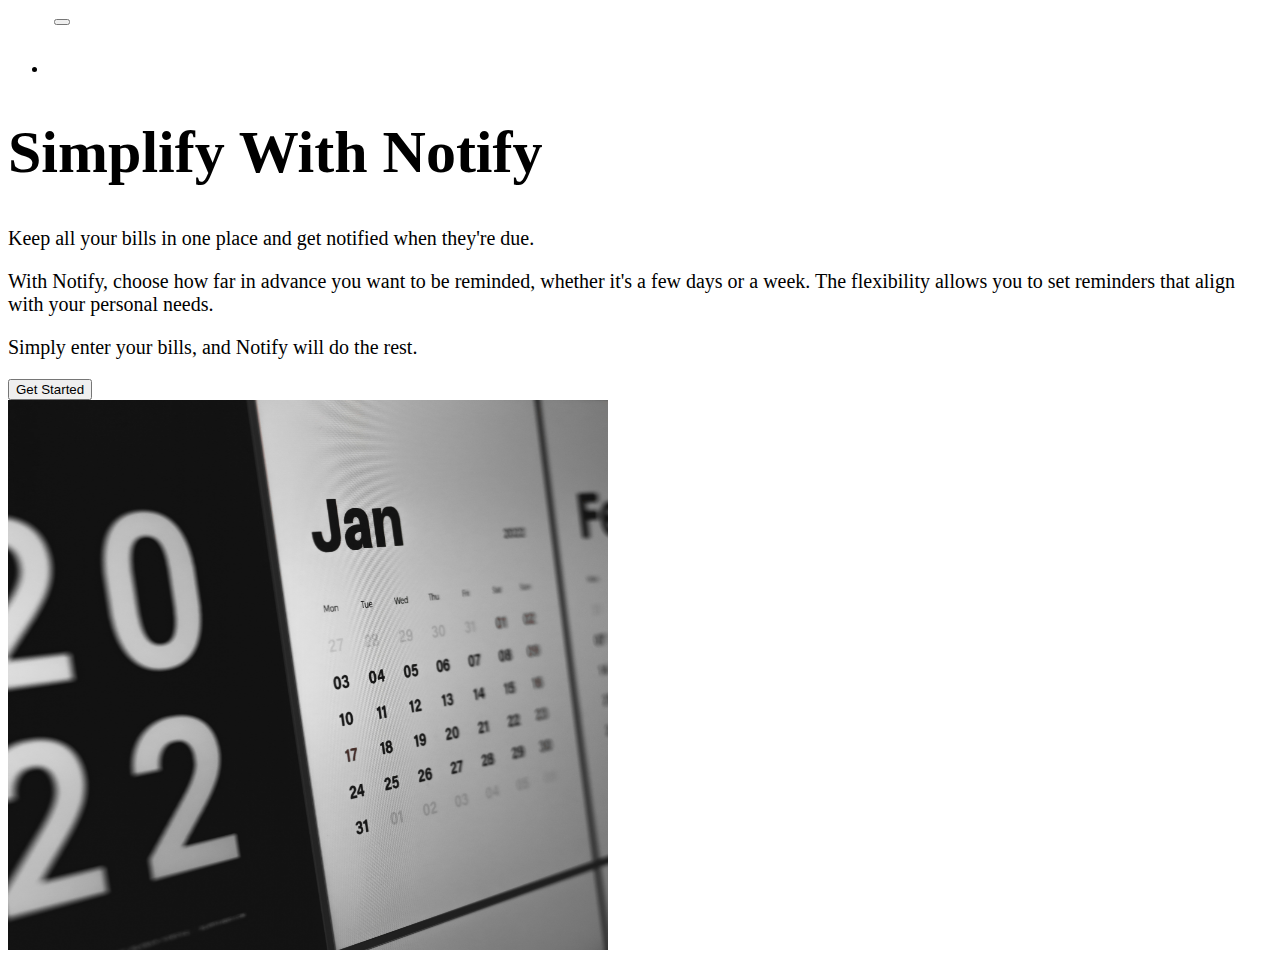
==== index.html @ 77b7116c "Edited paragraph'" ====
<!DOCTYPE html>
<html lang="en">

<head>
    <title>My BCIT Project</title>
    <meta name="comp1800 template" content="My 1800 App">

    <!-- Required meta tags -->
    <meta charset="utf-8">
    <meta name="viewport" content="width=device-width, initial-scale=1">

    <!-- Bootstrap Library CSS CDN go here -->
    <link href="https://cdn.jsdelivr.net/npm/bootstrap@5.3.2/dist/css/bootstrap.min.css" rel="stylesheet"
        integrity="sha384-T3c6CoIi6uLrA9TneNEoa7RxnatzjcDSCmG1MXxSR1GAsXEV/Dwwykc2MPK8M2HN" crossorigin="anonymous">
    <!-- Boostrap Library JS CDN  go here -->

    <!-- Other libraries go here -->

    <!-- Link to styles of your own -->
    <!-- <link rel="stylesheet" href="./styles/style.css"> -->

</head>

<body>

    <!------------------------------>
    <!-- Your HTML Layout go here -->
    <!------------------------------>
    <!-- Stuff for body goes here -->
    <nav class="navbar navbar-expand-lg navbar-light bg-primary">
        <a class="navbar-brand" style="color: white;" href="#">Notify</a>
        <button class="navbar-toggler" type="button" data-toggle="collapse" data-target="#navbarNav" aria-controls="navbarNav" aria-expanded="false" aria-label="Toggle navigation" style="color: white;">
          <span class="navbar-toggler-icon"></span>
        </button>
        <div class="collapse navbar-collapse" id="navbarNav">
          <ul class="navbar-nav">
              <a class="nav-link" style="color: white;" href="#">About Us</a>
            </li>
            <li class="nav-item">
              <a class="nav-link" style="color: white;" href="#">Login</a>
            </li>
          </ul>
        </div>
      </nav>


    <div class="container">
        <div class="row">
          <div class="col-sm">
            <h1 style="font-size:60px">Simplify With Notify</h1>
            <p style="font-size:20px">Keep all your bills in one place and get notified when they're due.</p>
            <p style="font-size:20px">With Notify, choose how far in advance you want to be reminded, whether it's a few days or a week. The flexibility allows you to set reminders that align with your personal needs.</p>
            <p style="font-size:20px">Simply enter your bills, and Notify will do the rest.</p>
            <button type="button" class="btn btn-primary btn-lg">Get Started</button>
          </div>
          <div class="col-sm">
            <img src="calendar_landing_page.jpg" alt="calendar for show" width="600" height="550">
          </div>
        </div>
      </div>

      

    <!---------------------------------------------->
    <!-- Your own JavaScript functions go here    -->
    <!---------------------------------------------->

    <!-- Link to scripts of your own -->
    <!-- <script src="./scripts/script.js"></script> -->

</body>

</html>
---- styles/style.css ----

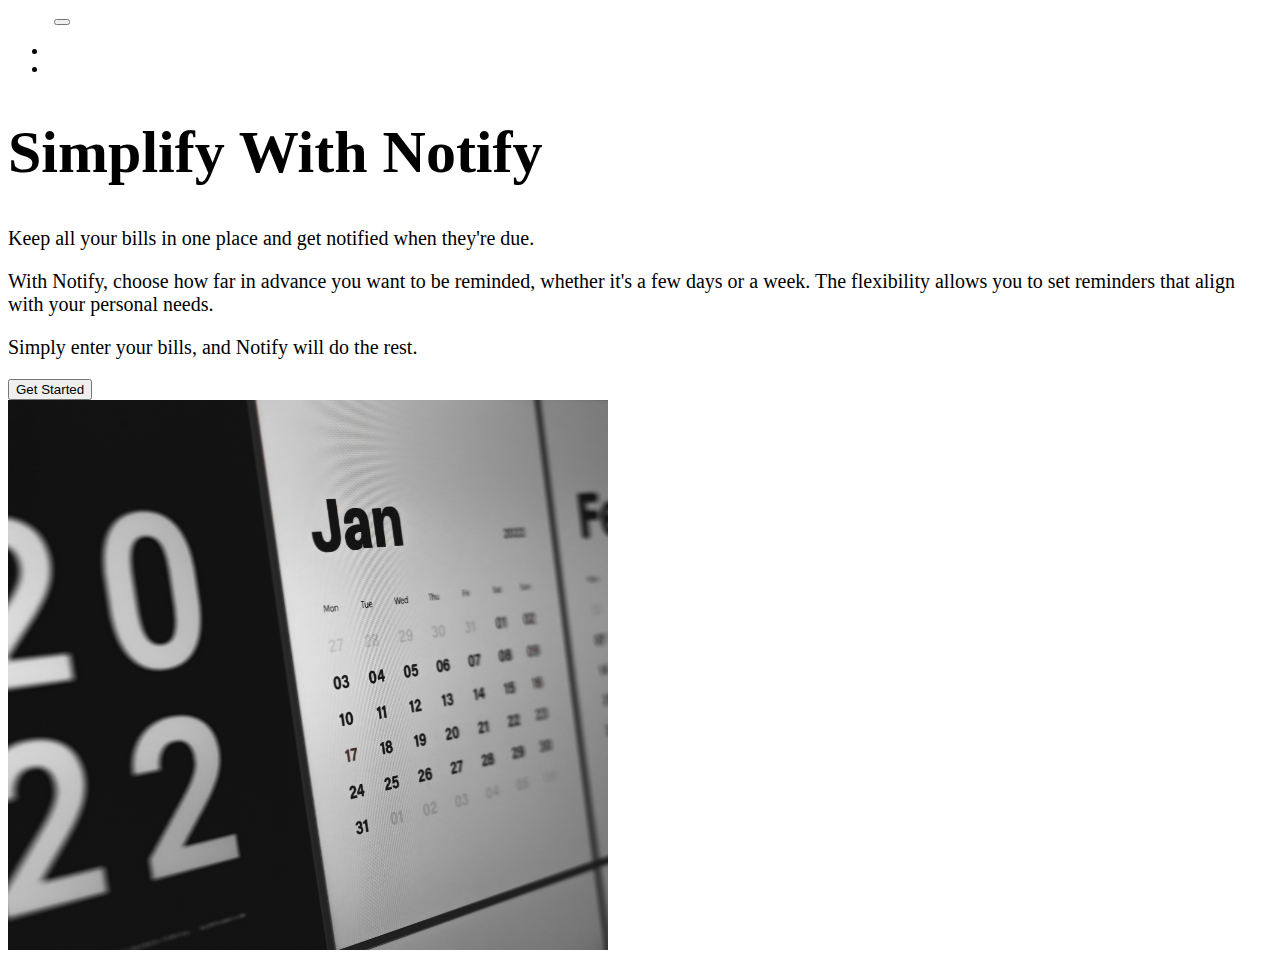
==== commit b25464cf: "Merge branch 'main' of https://github.com/michellelauron/1800_202410_BBY28" ====
--- a/index.html
+++ b/index.html
@@ -34,6 +34,7 @@
         </button>
         <div class="collapse navbar-collapse" id="navbarNav">
           <ul class="navbar-nav">
+            <li>
               <a class="nav-link" style="color: white;" href="#">About Us</a>
             </li>
             <li class="nav-item">
@@ -42,7 +43,6 @@
           </ul>
         </div>
       </nav>
-
 
     <div class="container">
         <div class="row">
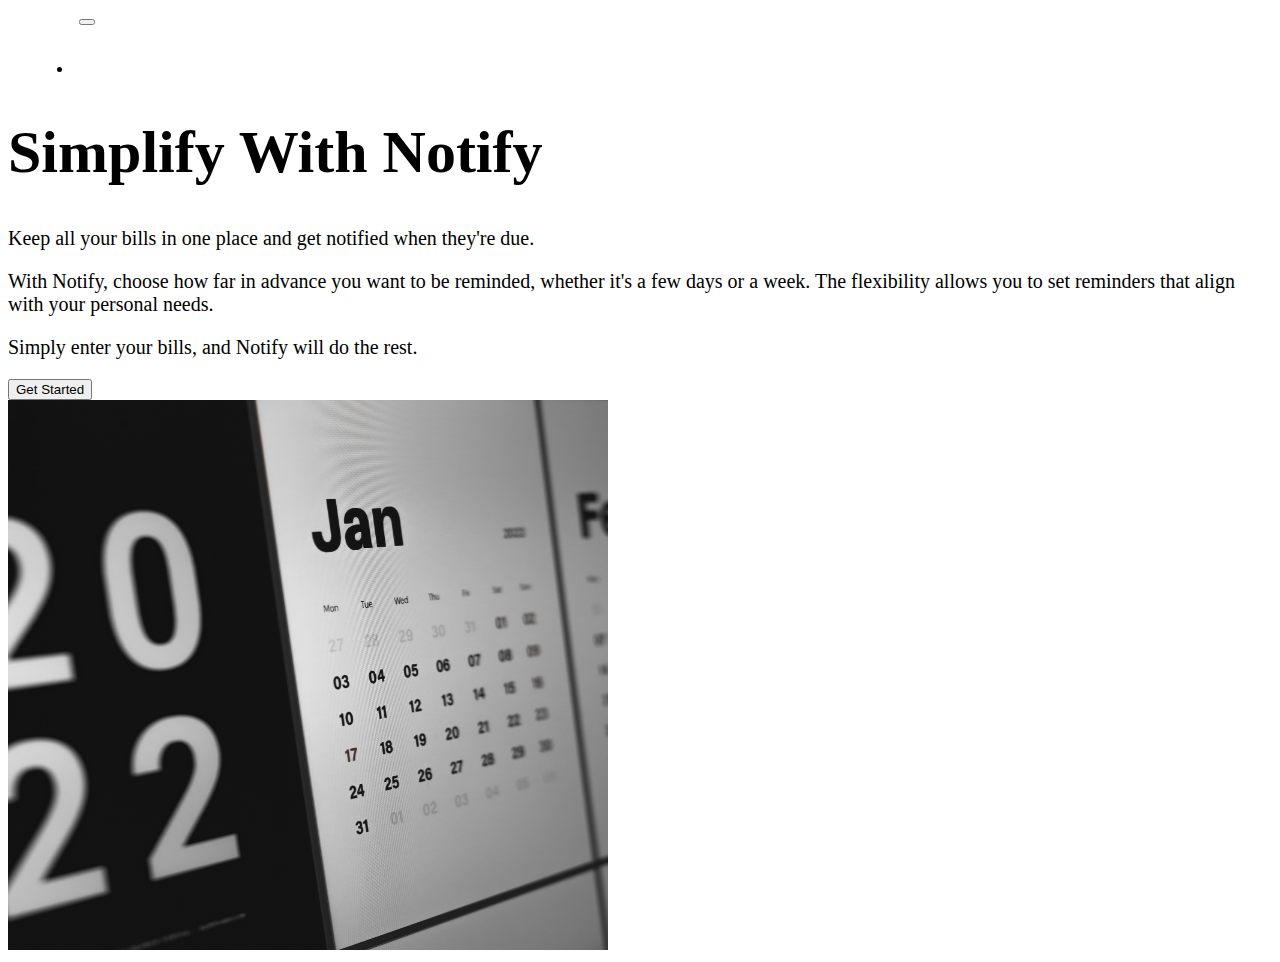
==== commit c70e743c: "added padding to the Navbar" ====
--- a/index.html
+++ b/index.html
@@ -27,14 +27,13 @@
     <!-- Your HTML Layout go here -->
     <!------------------------------>
     <!-- Stuff for body goes here -->
-    <nav class="navbar navbar-expand-lg navbar-light bg-primary">
+    <nav class="navbar navbar-expand-lg navbar-light bg-primary" style="padding-left: 25px;">
         <a class="navbar-brand" style="color: white;" href="#">Notify</a>
         <button class="navbar-toggler" type="button" data-toggle="collapse" data-target="#navbarNav" aria-controls="navbarNav" aria-expanded="false" aria-label="Toggle navigation" style="color: white;">
           <span class="navbar-toggler-icon"></span>
         </button>
         <div class="collapse navbar-collapse" id="navbarNav">
           <ul class="navbar-nav">
-            <li>
               <a class="nav-link" style="color: white;" href="#">About Us</a>
             </li>
             <li class="nav-item">
@@ -43,6 +42,7 @@
           </ul>
         </div>
       </nav>
+
 
     <div class="container">
         <div class="row">
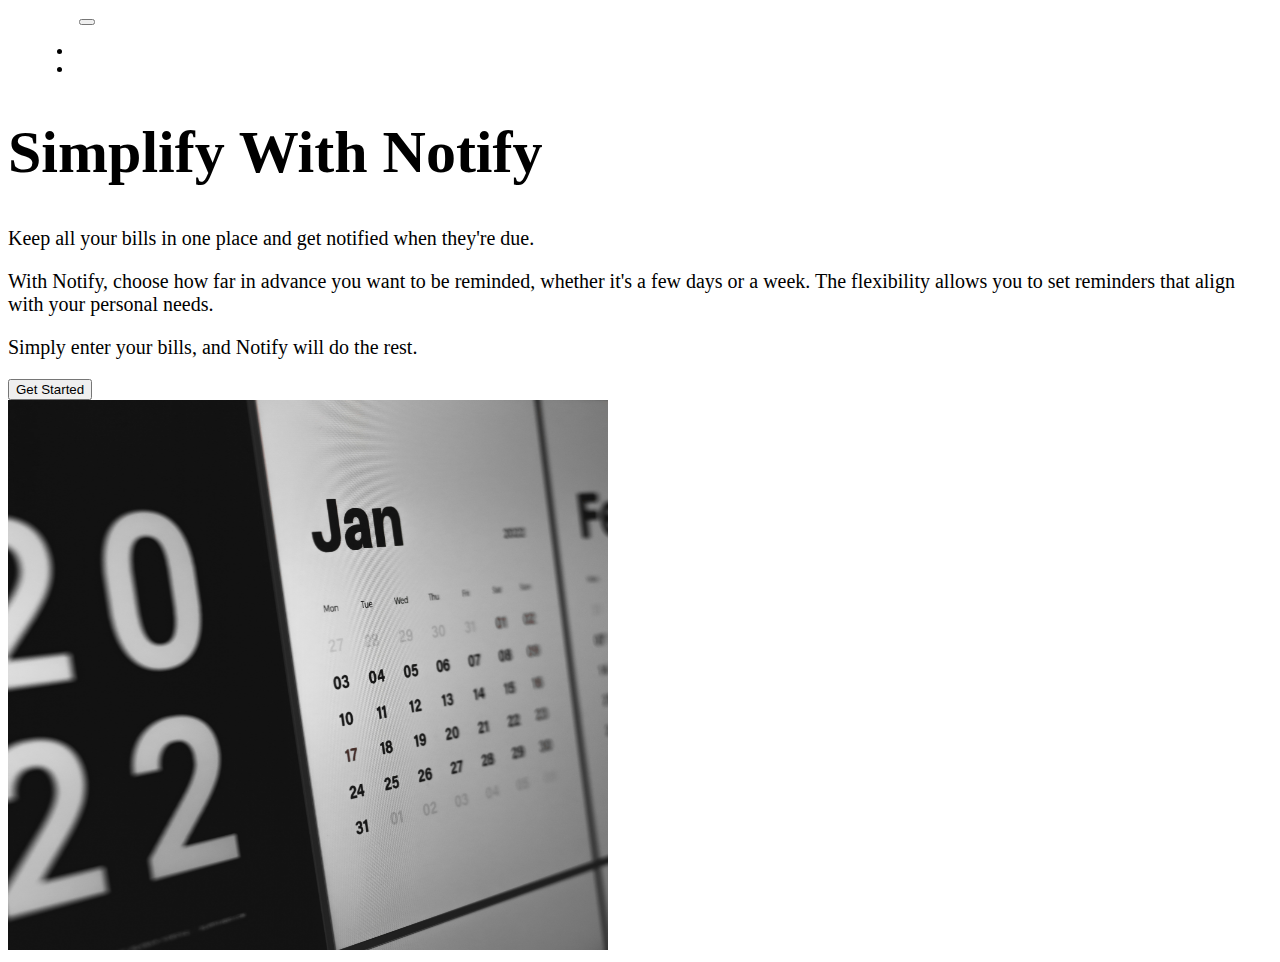
==== commit 922d3e1e: "Merge branch 'main' of https://github.com/michellelauron/1800_202410_BBY28" ====
--- a/index.html
+++ b/index.html
@@ -34,6 +34,7 @@
         </button>
         <div class="collapse navbar-collapse" id="navbarNav">
           <ul class="navbar-nav">
+            <li>
               <a class="nav-link" style="color: white;" href="#">About Us</a>
             </li>
             <li class="nav-item">
@@ -42,7 +43,6 @@
           </ul>
         </div>
       </nav>
-
 
     <div class="container">
         <div class="row">
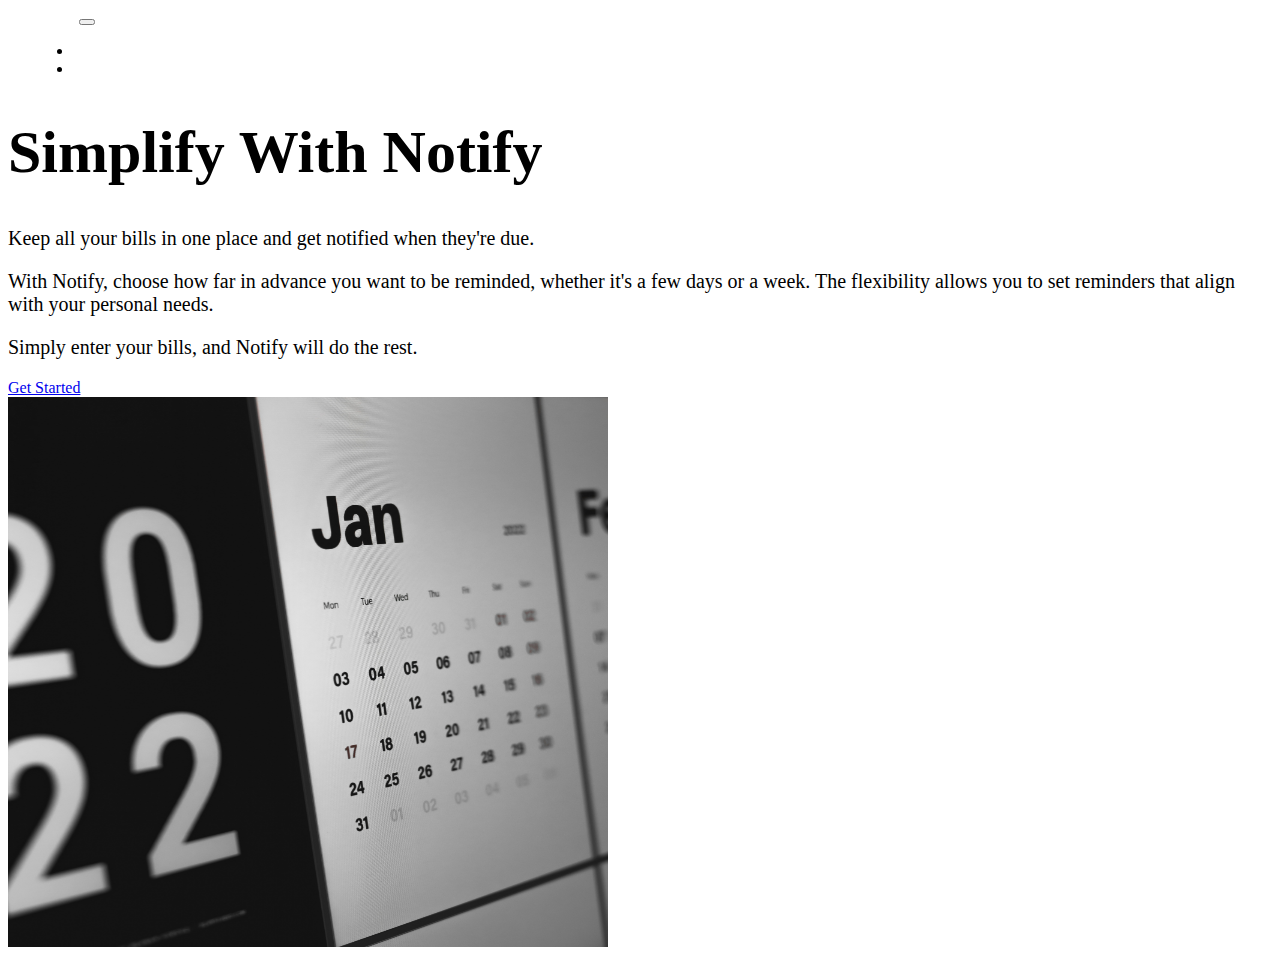
==== commit 1d318bce: "linked Get Started button to log in page" ====
--- a/index.html
+++ b/index.html
@@ -51,7 +51,7 @@
             <p style="font-size:20px">Keep all your bills in one place and get notified when they're due.</p>
             <p style="font-size:20px">With Notify, choose how far in advance you want to be reminded, whether it's a few days or a week. The flexibility allows you to set reminders that align with your personal needs.</p>
             <p style="font-size:20px">Simply enter your bills, and Notify will do the rest.</p>
-            <button type="button" class="btn btn-primary btn-lg">Get Started</button>
+            <a href="login.html"  role="button" class="btn btn-primary btn-lg">Get Started</a>
           </div>
           <div class="col-sm">
             <img src="calendar_landing_page.jpg" alt="calendar for show" width="600" height="550">
